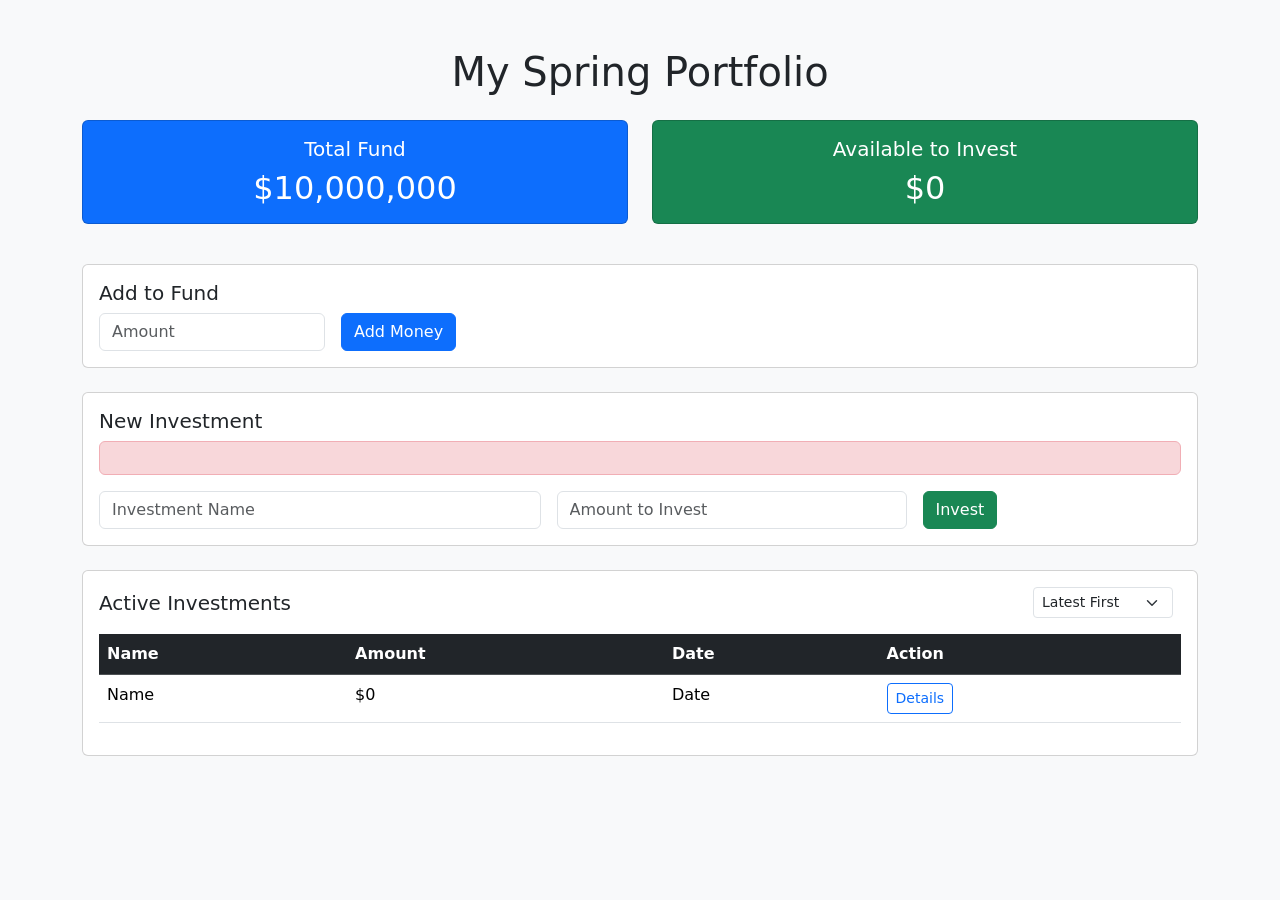
==== src/main/resources/templates/index.html @ 3bfc8a27 "First push" ====
<!DOCTYPE html>
<html xmlns:th="http://www.thymeleaf.org">
<head>
    <meta charset="UTF-8">
    <title>Investment Portfolio</title>
    <link href="https://cdn.jsdelivr.net/npm/bootstrap@5.3.0/dist/css/bootstrap.min.css" rel="stylesheet">
</head>
<body class="bg-light">
<div class="container py-5">
    <h1 class="mb-4 text-center">My Spring Portfolio</h1>

    <div class="row mb-4">
        <div class="col-md-6">
            <div class="card text-white bg-primary mb-3">
                <div class="card-body text-center">
                    <h5 class="card-title">Total Fund</h5>
                    <h2 class="card-text" th:text="${#numbers.formatCurrency(totalFund)}">$10,000,000</h2>
                </div>
            </div>
        </div>
        <div class="col-md-6">
            <div class="card text-white bg-success mb-3">
                <div class="card-body text-center">
                    <h5 class="card-title">Available to Invest</h5>
                    <h2 class="card-text" th:text="${#numbers.formatCurrency(availableFund)}">$0</h2>
                </div>
            </div>
        </div>
    </div>

    <div class="card mb-4">
        <div class="card-body">
            <h5 class="card-title">Add to Fund</h5>
            <form action="/fund/add" method="post" class="row g-3">
                <div class="col-auto">
                    <input type="number" step="0.01" name="amount" class="form-control" placeholder="Amount" required>
                </div>
                <div class="col-auto">
                    <button type="submit" class="btn btn-primary">Add Money</button>
                </div>
            </form>
        </div>
    </div>

    <div class="card mb-4">
        <div class="card-body">
            <h5 class="card-title">New Investment</h5>
            <div th:if="${error}" class="alert alert-danger" th:text="${error}"></div>
            <form action="/investments" method="post" class="row g-3">
                <div class="col-md-5">
                    <input type="text" name="name" class="form-control" placeholder="Investment Name" required>
                </div>
                <div class="col-md-4">
                    <input type="number" step="0.01" name="amount" class="form-control" placeholder="Amount to Invest" required>
                </div>
                <div class="col-auto">
                    <button type="submit" class="btn btn-success">Invest</button>
                </div>
            </form>
        </div>
    </div>

    <div class="card">
        <div class="card-body">
            <div class="d-flex justify-content-between align-items-center mb-3">
                <h5 class="card-title mb-0">Active Investments</h5>
                <form action="/" method="get" class="d-flex">
                    <select name="sort" class="form-select form-select-sm me-2" onchange="this.form.submit()">
                        <option value="date" th:selected="${param.sort == null or param.sort[0] == 'date'}">Latest First</option>
                        <option value="name" th:selected="${param.sort != null and param.sort[0] == 'name'}">Alphabetical</option>
                        <option value="amountAsc" th:selected="${param.sort != null and param.sort[0] == 'amountAsc'}">Amount Asc</option>
                        <option value="amountDesc" th:selected="${param.sort != null and param.sort[0] == 'amountDesc'}">Amount Desc</option>
                    </select>
                </form>
            </div>
            <div class="table-responsive">
                <table class="table table-hover">
                    <thead class="table-dark">
                    <tr>
                        <th>Name</th>
                        <th>Amount</th>
                        <th>Date</th>
                        <th>Action</th>
                    </tr>
                    </thead>
                    <tbody>
                    <tr th:each="inv : ${investments}">
                        <td th:text="${inv.name}">Name</td>
                        <td th:text="${#numbers.formatCurrency(inv.amount)}">$0</td>
                        <td th:text="${#temporals.format(inv.createdAt, 'dd-MM-yyyy HH:mm')}">Date</td>
                        <td>
                            <a th:href="@{/investments/{id}(id=${inv.id})}" class="btn btn-sm btn-outline-primary">Details</a>
                        </td>
                    </tr>
                    </tbody>
                </table>
            </div>
        </div>
    </div>
</div>
</body>
</html>
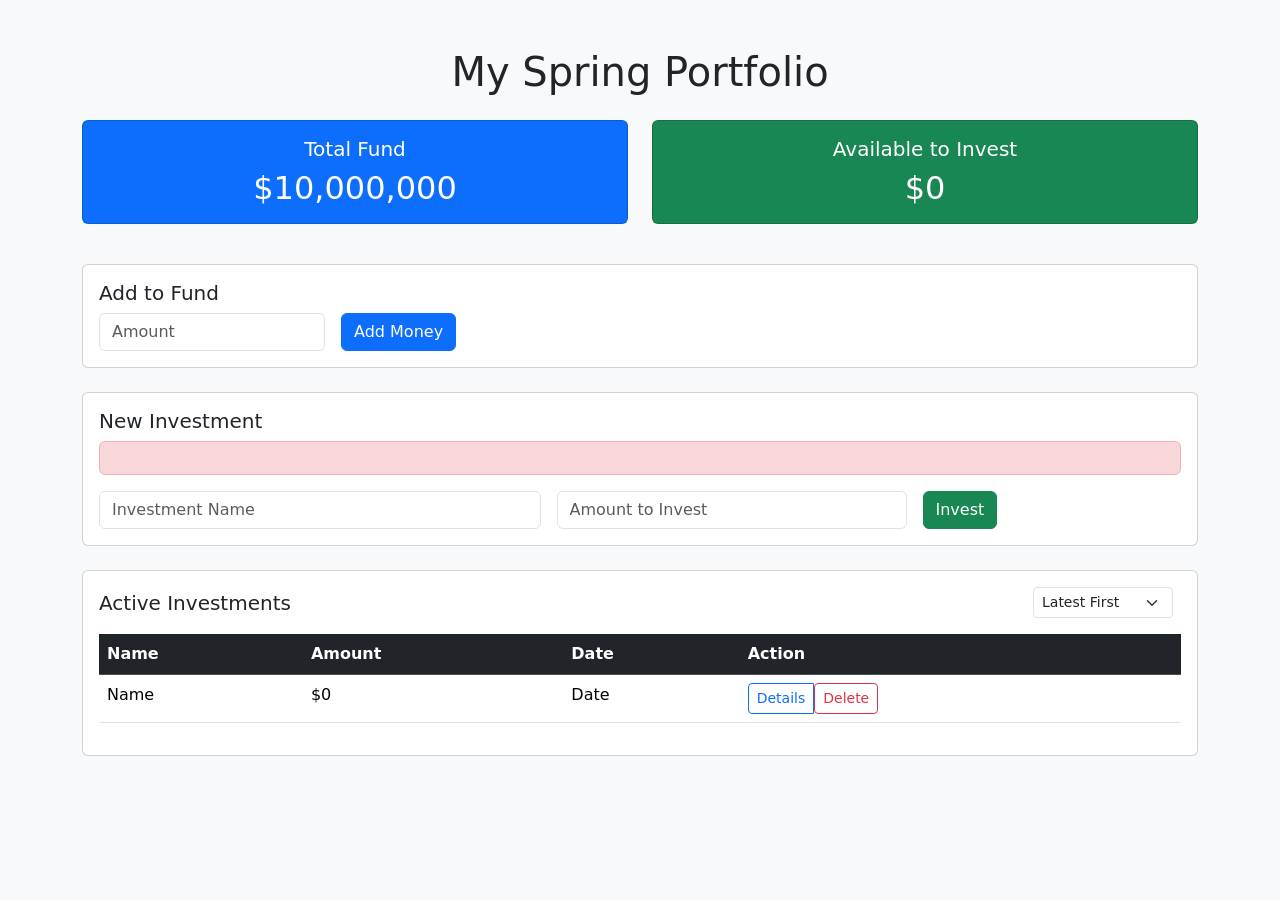
==== commit 1abe2b66: "ADDED AND FIXED DELETE" ====
--- a/src/main/resources/templates/index.html
+++ b/src/main/resources/templates/index.html
@@ -89,7 +89,12 @@
                         <td th:text="${#numbers.formatCurrency(inv.amount)}">$0</td>
                         <td th:text="${#temporals.format(inv.createdAt, 'dd-MM-yyyy HH:mm')}">Date</td>
                         <td>
-                            <a th:href="@{/investments/{id}(id=${inv.id})}" class="btn btn-sm btn-outline-primary">Details</a>
+                            <div class="btn-group">
+                                <a th:href="@{/investments/{id}(id=${inv.id})}" class="btn btn-sm btn-outline-primary">Details</a>
+                                <form th:action="@{/investments/{id}/delete(id=${inv.id})}" th:method="delete" style="display: inline;" onsubmit="return confirm('Are you sure?')">
+                                    <button type="submit" class="btn btn-sm btn-outline-danger">Delete</button>
+                                </form>
+                            </div>
                         </td>
                     </tr>
                     </tbody>
